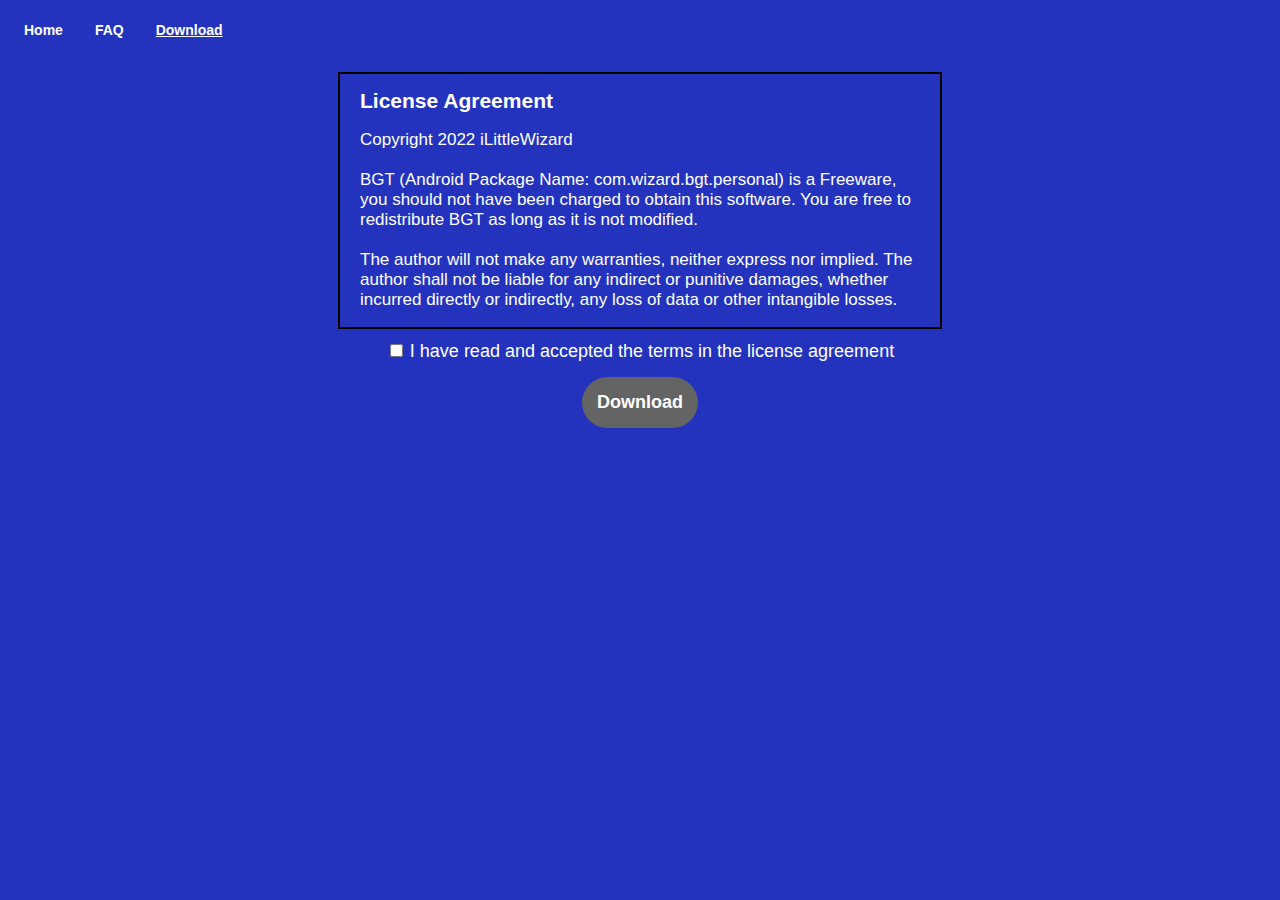
==== bgt/download.html @ 80d3b8e6 "Update download.html" ====
<!DOCTYPE html>
<html>
	<head>
		<link rel="stylesheet" href="style.css">
		<script src="script.js"></script>
	</head>
	<body onload="init()">
		<div class="tab" align="right">
			<button class="tablinks" onclick="visit('home.html')" string-id="home"></button>
			<button class="tablinks" onclick="visit('faq.html')" string-id="faq"></button>
			<button class="tablinks">
			<u string-id="download"></u>
			</button>
		</div>
		<div class="centered license-box" align="right">
			<p class="license-title" string-id="download_license"></p>
			<p class="license-content" string-id="download_license_content"></p>
		</div>
		<div class="centered license-confirm-container">
			<input class="license-confirm-checkbox" type="checkbox" name="license-confirm" onchange="update(this)">
			<label class="license-confirm-text" string-id="download_license_confirm"></label>
		</div>
		<button id="download" class="centered locked-rounded-button" string-id="download"></button>
		<script>
			function update(cb){
				download = document.getElementById("download");
				download.classList = "centered " + 
					(cb.checked ? "rounded-button" : "locked-rounded-button");
				download.onclick = (!cb.checked) ? undefined : () => {
					visit("https://raw.githubusercontent.com/ilittlewizard/bgt/main/personal/BGT_Personal-v2.0.2.apk");
				};
			}

		</script>
	</body>
</html>
---- bgt/style.css ----
.centered{
  display: block;
  margin-left: auto;
  margin-right: auto;
}
.rounded-button {
  background-color: green;
  border: none;
	border-radius: 40px;
  color: white;
	font-weight : bold ;
  font-size: 18px;
  padding: 15px;
  text-align: center;
  transition: 0.3s;
}

.rounded-button:hover{
  background-color: #006000;
	font-size: 19px
}

html {
	background-color: #2333be
}

.tab {
	overflow: hidden;
	background-color: inherit;
	width: max-content;
}

.tab button {
  	background-color: inherit;
  	float: left;
  	border: none;
  	outline: none;
  	cursor: pointer;
  	padding: 14px 16px;
  	transition: 0.3s;
	font-weight : bold ;
 	font-size: 14px;
	color:#FFFFFF;
}

.tab button:hover {
  	background-color: #0f1657;
  	font-size: 15px;
}

.tabcontent {
  	display: none;
  	padding: 6px 12px;
  	border: 1px solid #ccc;
  	border-top: none;
}

.description{
	width: max-content;
	font-family: sans-serif;
	font-size: 22px;
  	color: white;
}

.faq-wrapper{
	width: 754px;
}

.faq-start{
	margin-top: 10px;
	border-bottom:1px solid black;
	width: 754px;
}

.faq-end{
	border-top:1px solid black;
	width: 754px;
}

.faq{
	border:1px solid black;
	border-left: 2px solid black;
	border-right: 2px solid black;
  	display: block;
  	margin-left: auto;
  	margin-right: auto;
	width: 750;
}

.faq-question{
  	margin-left: 20px;
  	margin-right: 20px;
	height: max-content;
	font-family: sans-serif;
	font-size: 22px;
	text-align: left;
  	color: white;
}

.faq-answer{
  	margin-left: 20px;
  	margin-right: 20px;
	height: max-content;
	font-family: sans-serif;
	font-size: 22px;
	text-align: left;
  	color: white;
}

.license-box{
	margin-top: 20px;
	border: 2px solid black;
	width: 600px;
}

.license-title{
  	margin-left: 20px;
	margin-top: 15px;
	margin-bottom: 10px;
	height: max-content;
	font-family: sans-serif;
	font-size: 21px;
	text-align: left;
  	color: white;
	font-weight: bold;
}

.license-content{
 	margin-left: 20px;
  	margin-right: 20px;
	height: max-content;
	font-family: sans-serif;
	font-size: 17px;
	text-align: left;
  	color: white;
	white-space: pre-line;
}

.license-confirm-container{
	margin-top: 10px;
	margin-bottom: 15px;
	width: max-content;
}

.license-confirm-checkbox{
	margin-top: 5px;
	width: max-content;
}

.license-confirm-text{
	width: max-content;
	font-family: sans-serif;
	font-size: 18px;
  	color: white;
}

.locked-rounded-button {
  	background-color:rgb(100, 100, 100);
  	border: none;
	border-radius: 40px;
  	color: white;
	font-weight : bold ;
  	font-size: 18px;
  	padding: 15px;
  	text-align: center;
  	transition: 0.3s;
}

.locked-rounded-button:hover{
  	background-color: rgb(80, 80, 80);
}
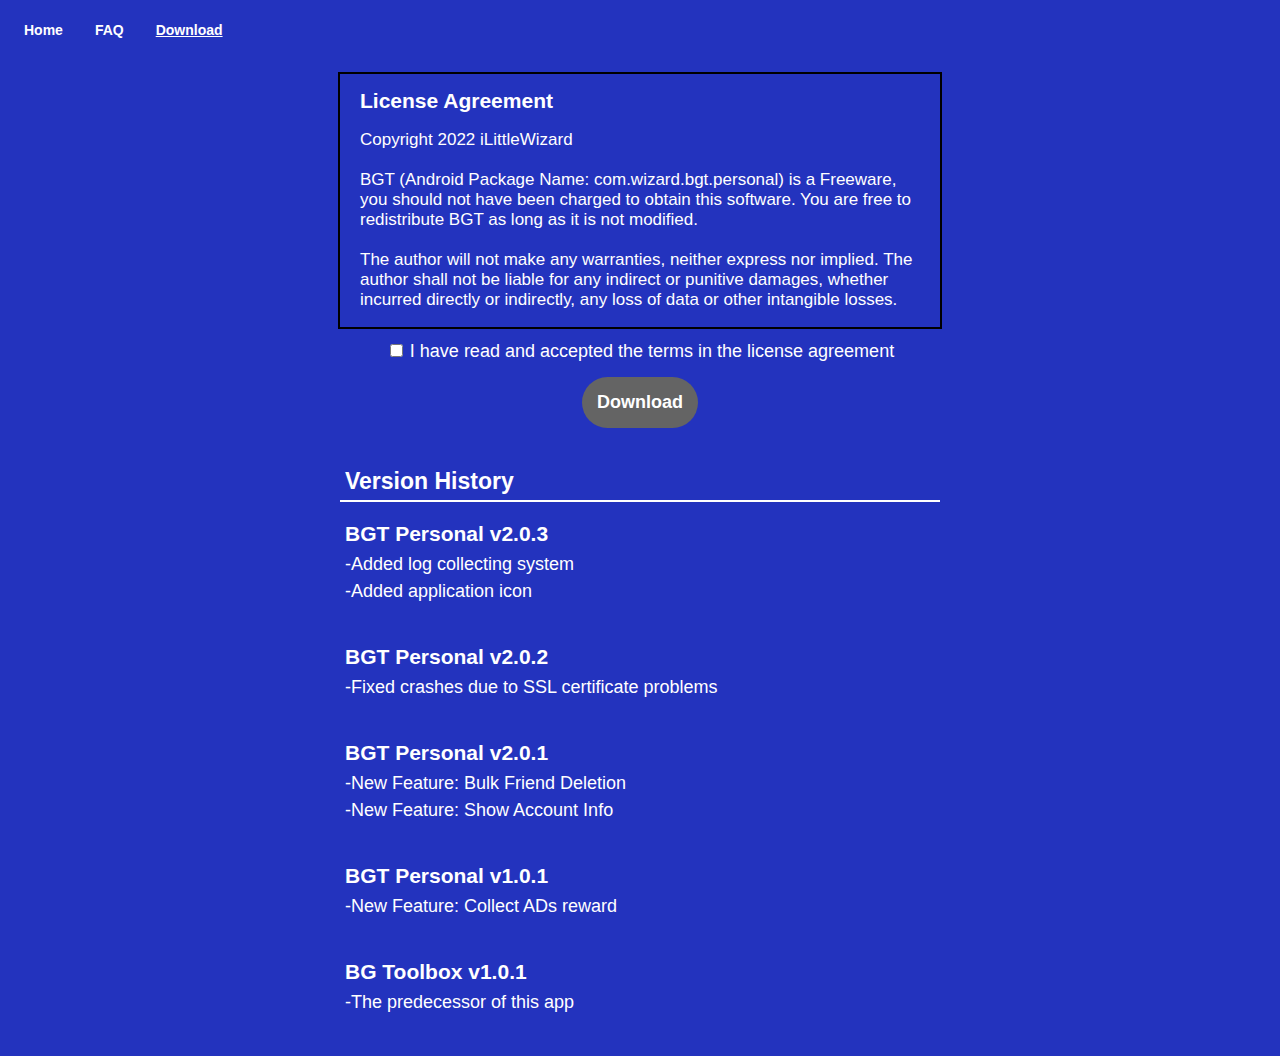
==== commit 756ec440: "-" ====
--- a/bgt/download.html
+++ b/bgt/download.html
@@ -2,6 +2,7 @@
 <html>
 	<head>
 		<link rel="stylesheet" href="style.css">
+		<script src="download.js"></script>
 		<script src="script.js"></script>
 	</head>
 	<body onload="init()">
@@ -21,16 +22,19 @@
 			<label class="license-confirm-text" string-id="download_license_confirm"></label>
 		</div>
 		<button id="download" class="centered locked-rounded-button" string-id="download"></button>
-		<script>
-			function update(cb){
-				download = document.getElementById("download");
-				download.classList = "centered " + 
-					(cb.checked ? "rounded-button" : "locked-rounded-button");
-				download.onclick = (!cb.checked) ? undefined : () => {
-					visit("https://raw.githubusercontent.com/ilittlewizard/bgt/main/personal/BGT_Personal-v2.0.2.apk");
-				};
-			}
-
-		</script>
+		<div class="centered version-history-box">
+			<p class="version-history" string-id="version_history"></p>
+			<div class="version-history-divider"></div>
+			<p class="version-history-title">BGT Personal v2.0.3</p>
+			<p class="version-history-content" string-id="bgt_personal_2.0.3"></p>
+			<p class="version-history-title">BGT Personal v2.0.2</p>
+			<p class="version-history-content" string-id="bgt_personal_2.0.2"></p>
+			<p class="version-history-title">BGT Personal v2.0.1</p>
+			<p class="version-history-content" string-id="bgt_personal_2.0.1"></p>
+			<p class="version-history-title">BGT Personal v1.0.1</p>
+			<p class="version-history-content" string-id="bgt_personal_1.0.1"></p>
+			<p class="version-history-title">BG Toolbox v1.0.1</p>
+			<p class="version-history-content" string-id="bg_toolbox_1.0.1"></p>
+		</div>
 	</body>
 </html>--- a/bgt/style.css
+++ b/bgt/style.css
@@ -1,22 +1,23 @@
-.centered{
-  display: block;
-  margin-left: auto;
-  margin-right: auto;
-}
+.centered {
+	display: block;
+	margin-left: auto;
+	margin-right: auto;
+}
+
 .rounded-button {
-  background-color: green;
-  border: none;
+	background-color: green;
+	border: none;
 	border-radius: 40px;
-  color: white;
-	font-weight : bold ;
-  font-size: 18px;
-  padding: 15px;
-  text-align: center;
-  transition: 0.3s;
-}
-
-.rounded-button:hover{
-  background-color: #006000;
+	color: white;
+	font-weight: bold;
+	font-size: 18px;
+	padding: 15px;
+	text-align: center;
+	transition: 0.3s;
+}
+
+.rounded-button:hover {
+	background-color: #006000;
 	font-size: 19px
 }
 
@@ -31,141 +32,192 @@
 }
 
 .tab button {
-  	background-color: inherit;
-  	float: left;
-  	border: none;
-  	outline: none;
-  	cursor: pointer;
-  	padding: 14px 16px;
-  	transition: 0.3s;
-	font-weight : bold ;
- 	font-size: 14px;
-	color:#FFFFFF;
+	background-color: inherit;
+	float: left;
+	border: none;
+	outline: none;
+	cursor: pointer;
+	padding: 14px 16px;
+	transition: 0.3s;
+	font-weight: bold;
+	font-size: 14px;
+	color: #FFFFFF;
 }
 
 .tab button:hover {
-  	background-color: #0f1657;
-  	font-size: 15px;
+	background-color: #0f1657;
+	font-size: 15px;
 }
 
 .tabcontent {
-  	display: none;
-  	padding: 6px 12px;
-  	border: 1px solid #ccc;
-  	border-top: none;
-}
-
-.description{
+	display: none;
+	padding: 6px 12px;
+	border: 1px solid #ccc;
+	border-top: none;
+}
+
+.description {
 	width: max-content;
 	font-family: sans-serif;
 	font-size: 22px;
-  	color: white;
-}
-
-.faq-wrapper{
+	color: white;
+}
+
+.faq-wrapper {
 	width: 754px;
 }
 
-.faq-start{
+.faq-start {
 	margin-top: 10px;
-	border-bottom:1px solid black;
+	border-bottom: 1px solid black;
 	width: 754px;
 }
 
-.faq-end{
-	border-top:1px solid black;
+.faq-end {
+	border-top: 1px solid black;
 	width: 754px;
 }
 
-.faq{
-	border:1px solid black;
+.faq {
+	border: 1px solid black;
 	border-left: 2px solid black;
 	border-right: 2px solid black;
-  	display: block;
-  	margin-left: auto;
-  	margin-right: auto;
+	display: block;
+	margin-left: auto;
+	margin-right: auto;
 	width: 750;
 }
 
-.faq-question{
-  	margin-left: 20px;
-  	margin-right: 20px;
+.faq-question {
+	margin-left: 20px;
+	margin-right: 20px;
 	height: max-content;
 	font-family: sans-serif;
 	font-size: 22px;
 	text-align: left;
-  	color: white;
-}
-
-.faq-answer{
-  	margin-left: 20px;
-  	margin-right: 20px;
+	color: white;
+}
+
+.faq-answer {
+	margin-left: 20px;
+	margin-right: 20px;
 	height: max-content;
 	font-family: sans-serif;
 	font-size: 22px;
 	text-align: left;
-  	color: white;
-}
-
-.license-box{
+	color: white;
+}
+
+.license-box {
 	margin-top: 20px;
 	border: 2px solid black;
 	width: 600px;
 }
 
-.license-title{
-  	margin-left: 20px;
+.license-title {
+	margin-left: 20px;
 	margin-top: 15px;
 	margin-bottom: 10px;
 	height: max-content;
 	font-family: sans-serif;
 	font-size: 21px;
 	text-align: left;
-  	color: white;
-	font-weight: bold;
-}
-
-.license-content{
- 	margin-left: 20px;
-  	margin-right: 20px;
+	color: white;
+	font-weight: bold;
+}
+
+.license-content {
+	margin-left: 20px;
+	margin-right: 20px;
 	height: max-content;
 	font-family: sans-serif;
 	font-size: 17px;
 	text-align: left;
-  	color: white;
+	color: white;
 	white-space: pre-line;
 }
 
-.license-confirm-container{
+.license-confirm-container {
 	margin-top: 10px;
 	margin-bottom: 15px;
 	width: max-content;
 }
 
-.license-confirm-checkbox{
+.license-confirm-checkbox {
 	margin-top: 5px;
 	width: max-content;
 }
 
-.license-confirm-text{
-	width: max-content;
-	font-family: sans-serif;
-	font-size: 18px;
-  	color: white;
+.license-confirm-text {
+	width: max-content;
+	font-family: sans-serif;
+	font-size: 18px;
+	color: white;
 }
 
 .locked-rounded-button {
-  	background-color:rgb(100, 100, 100);
-  	border: none;
+	background-color: rgb(100, 100, 100);
+	border: none;
 	border-radius: 40px;
-  	color: white;
-	font-weight : bold ;
-  	font-size: 18px;
-  	padding: 15px;
-  	text-align: center;
-  	transition: 0.3s;
-}
-
-.locked-rounded-button:hover{
-  	background-color: rgb(80, 80, 80);
+	color: white;
+	font-weight: bold;
+	font-size: 18px;
+	padding: 15px;
+	text-align: center;
+	transition: 0.3s;
+}
+
+.locked-rounded-button:hover {
+	background-color: rgb(80, 80, 80);
+}
+
+.version-history-box {
+	margin-top: 40px;
+	width: 600px;
+}
+
+.version-history {
+	margin-left: 5px;
+	margin-right: 5px;
+	margin-bottom: 5px;
+	height: max-content;
+	font-family: sans-serif;
+	font-size: 23px;
+	text-align: left;
+	color: white;
+	font-weight: bold;
+}
+
+.version-history-divider {
+	margin-bottom: 10px;
+	height: max-content;
+	width: inherit;
+	border-top: 2px solid white;
+}
+
+.version-history-title {
+	margin-left: 5px;
+	margin-right: 5px;
+	margin-top: 20px;
+	margin-bottom: 0px;
+	height: max-content;
+	font-family: sans-serif;
+	font-size: 21px;
+	text-align: left;
+	color: white;
+	font-weight: bold;
+}
+
+.version-history-content {
+	margin-left: 5px;
+	margin-right: 5px;
+	margin-top: 5px;
+	margin-bottom: 40px;
+	height: max-content;
+	line-height: 150%;
+	font-family: sans-serif;
+	font-size: 18px;
+	text-align: left;
+	color: white;
+	white-space: pre-wrap;
 }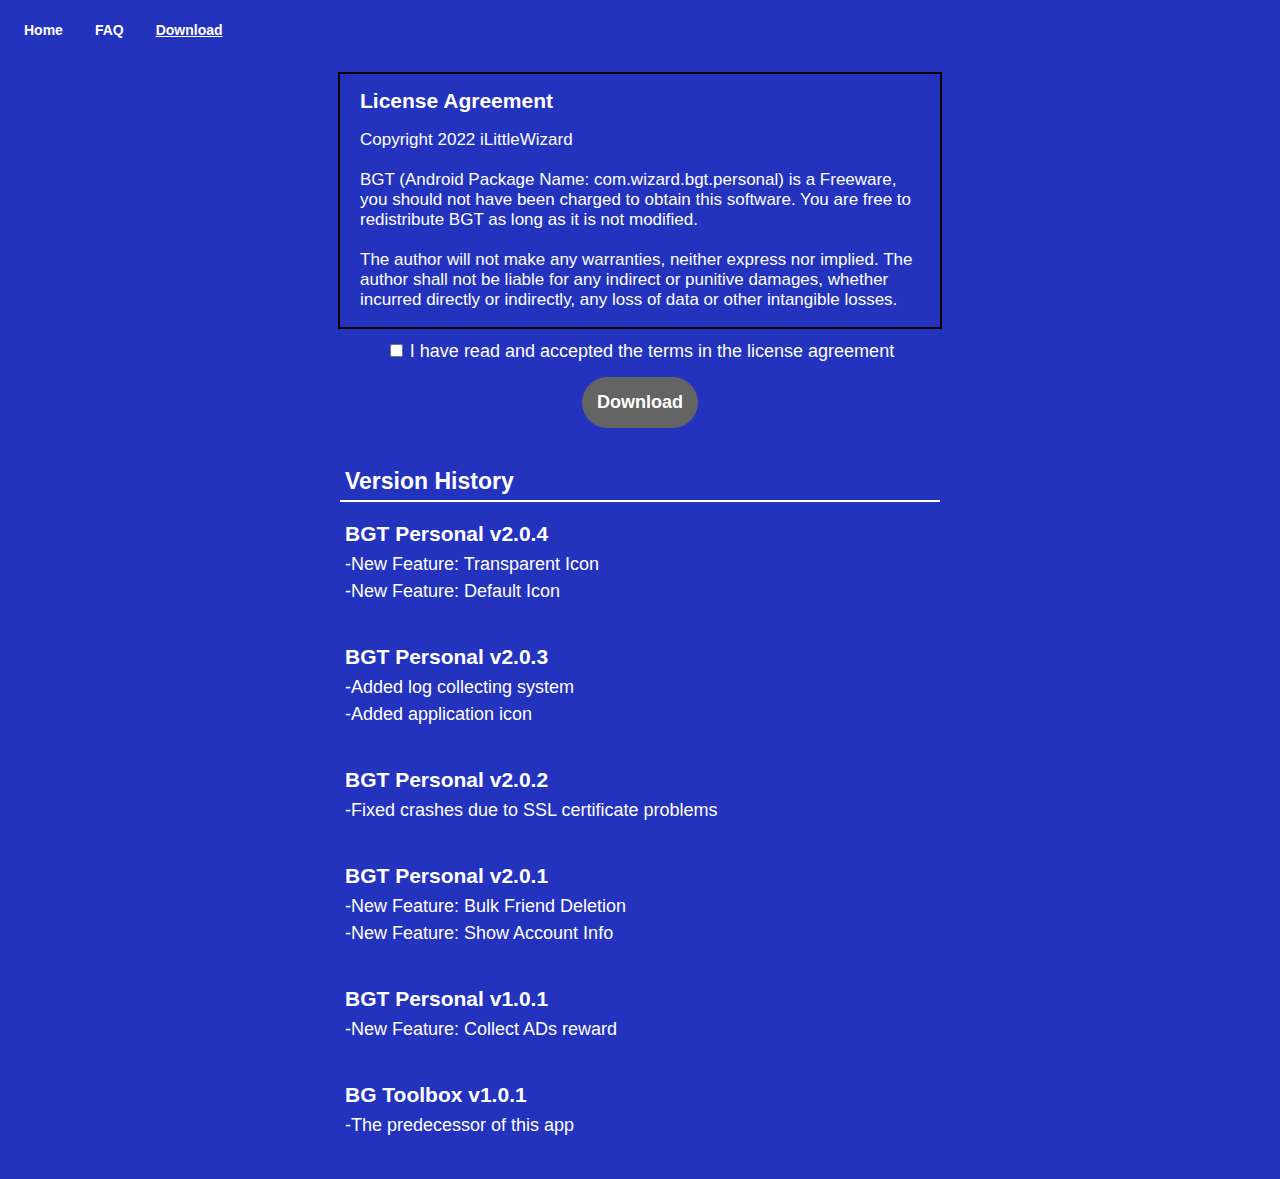
==== commit 107f929b: "-" ====
--- a/bgt/download.html
+++ b/bgt/download.html
@@ -1,6 +1,6 @@
-<!DOCTYPE html>
 <html>
 	<head>
+		<meta http-equiv="Content-Type" content="text/html; charset=UTF-8">
 		<link rel="stylesheet" href="style.css">
 		<script src="download.js"></script>
 		<script src="script.js"></script>
@@ -25,6 +25,8 @@
 		<div class="centered version-history-box">
 			<p class="version-history" string-id="version_history"></p>
 			<div class="version-history-divider"></div>
+			<p class="version-history-title">BGT Personal v2.0.4</p>
+			<p class="version-history-content" string-id="bgt_personal_2.0.4"></p>
 			<p class="version-history-title">BGT Personal v2.0.3</p>
 			<p class="version-history-content" string-id="bgt_personal_2.0.3"></p>
 			<p class="version-history-title">BGT Personal v2.0.2</p>
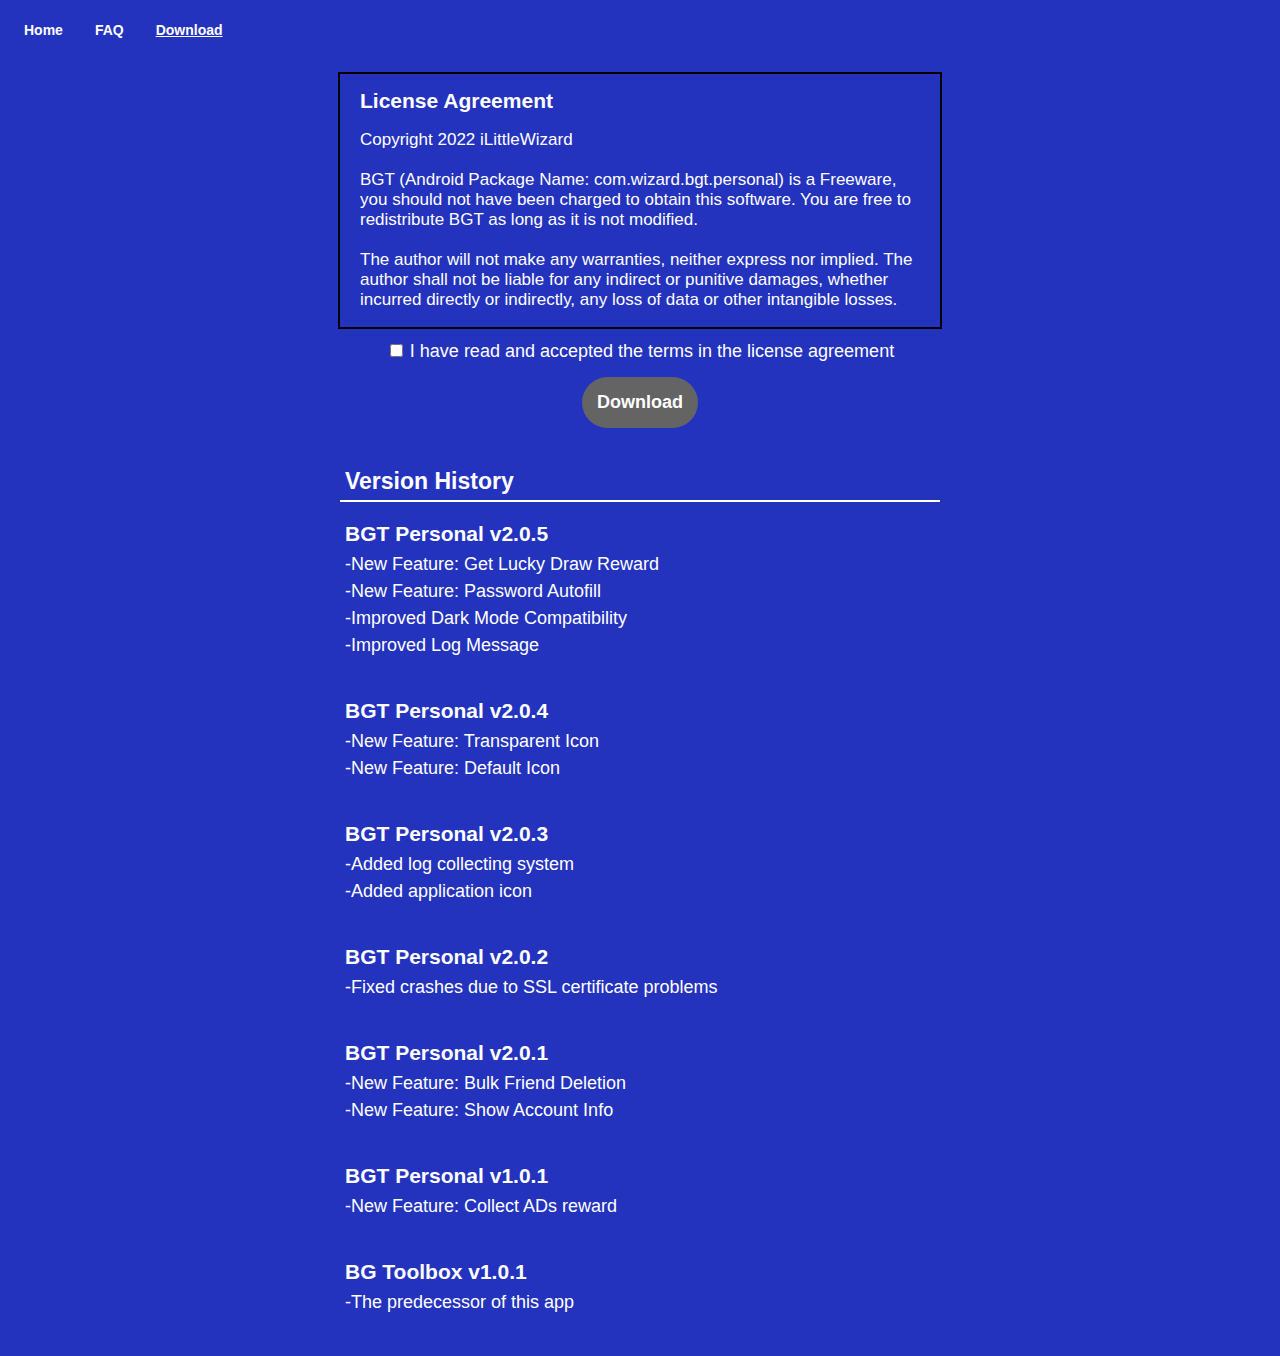
==== commit 3019f2fb: "-" ====
--- a/bgt/download.html
+++ b/bgt/download.html
@@ -25,6 +25,8 @@
 		<div class="centered version-history-box">
 			<p class="version-history" string-id="version_history"></p>
 			<div class="version-history-divider"></div>
+			<p class="version-history-title">BGT Personal v2.0.5</p>
+			<p class="version-history-content" string-id="bgt_personal_2.0.5"></p>
 			<p class="version-history-title">BGT Personal v2.0.4</p>
 			<p class="version-history-content" string-id="bgt_personal_2.0.4"></p>
 			<p class="version-history-title">BGT Personal v2.0.3</p>
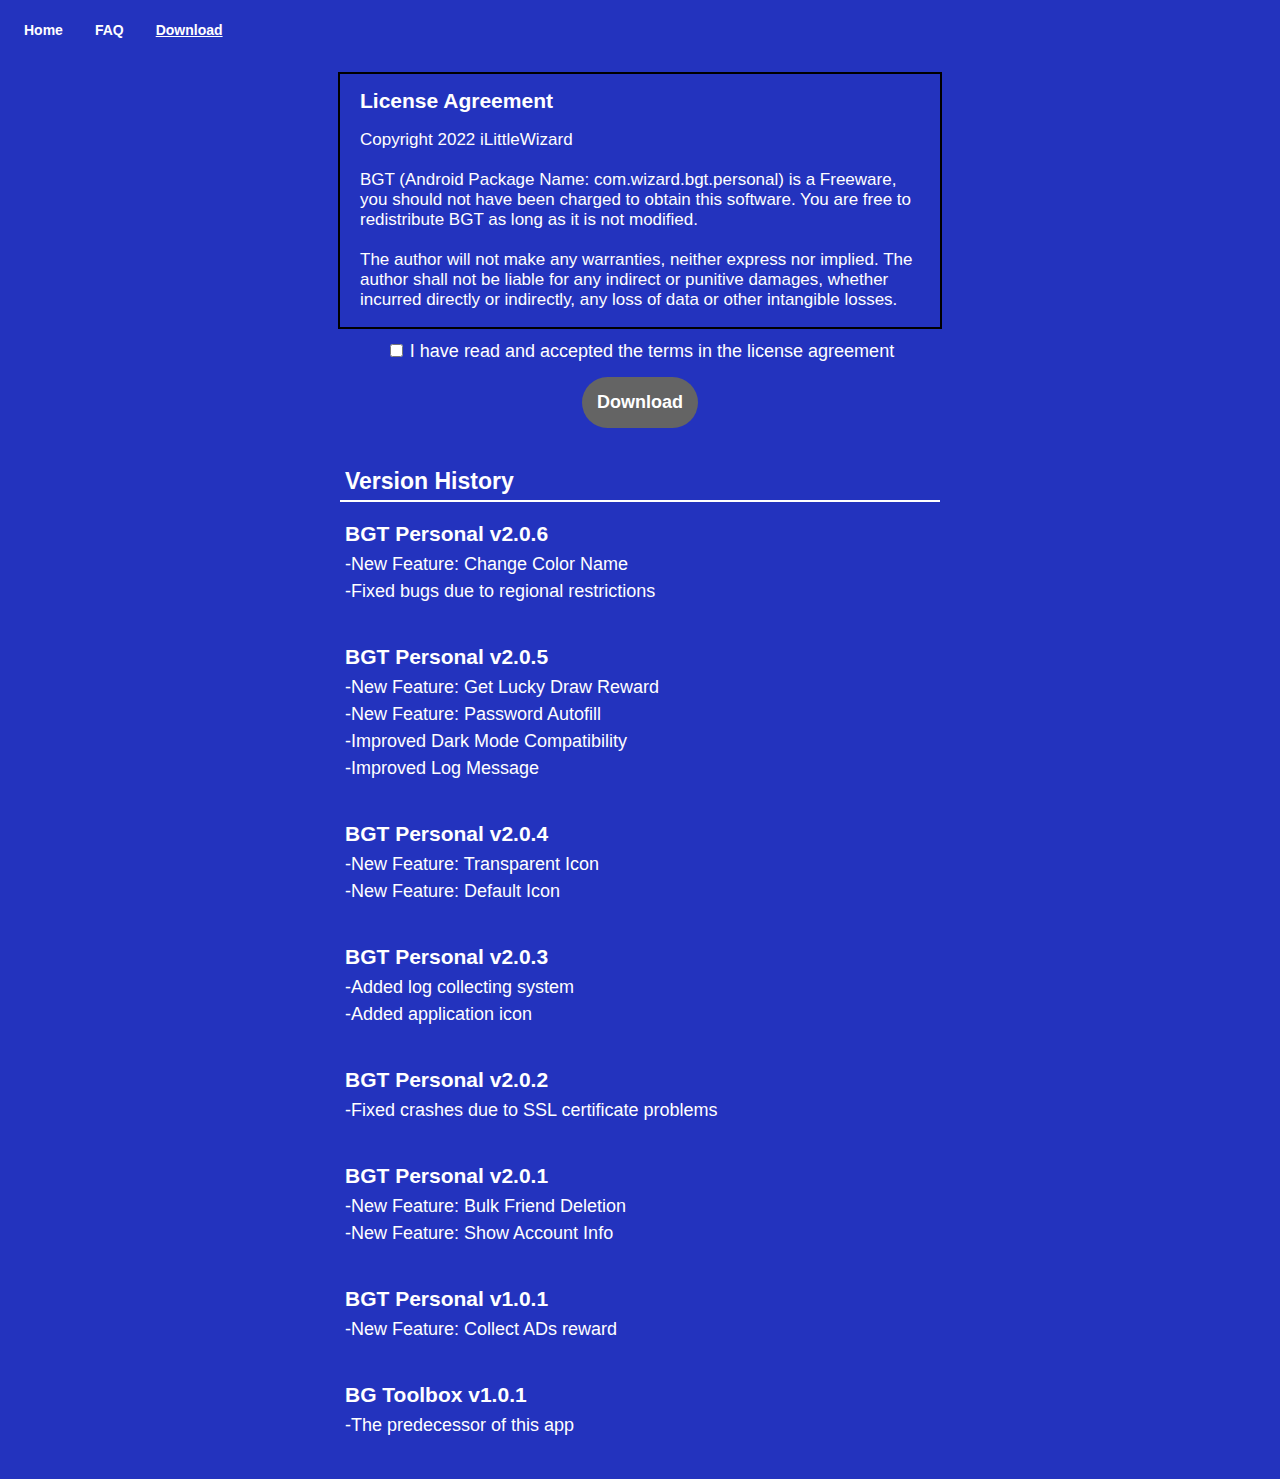
==== commit 949b9199: "-" ====
--- a/bgt/download.html
+++ b/bgt/download.html
@@ -25,6 +25,8 @@
 		<div class="centered version-history-box">
 			<p class="version-history" string-id="version_history"></p>
 			<div class="version-history-divider"></div>
+			<p class="version-history-title">BGT Personal v2.0.6</p>
+			<p class="version-history-content" string-id="bgt_personal_2.0.6"></p>
 			<p class="version-history-title">BGT Personal v2.0.5</p>
 			<p class="version-history-content" string-id="bgt_personal_2.0.5"></p>
 			<p class="version-history-title">BGT Personal v2.0.4</p>
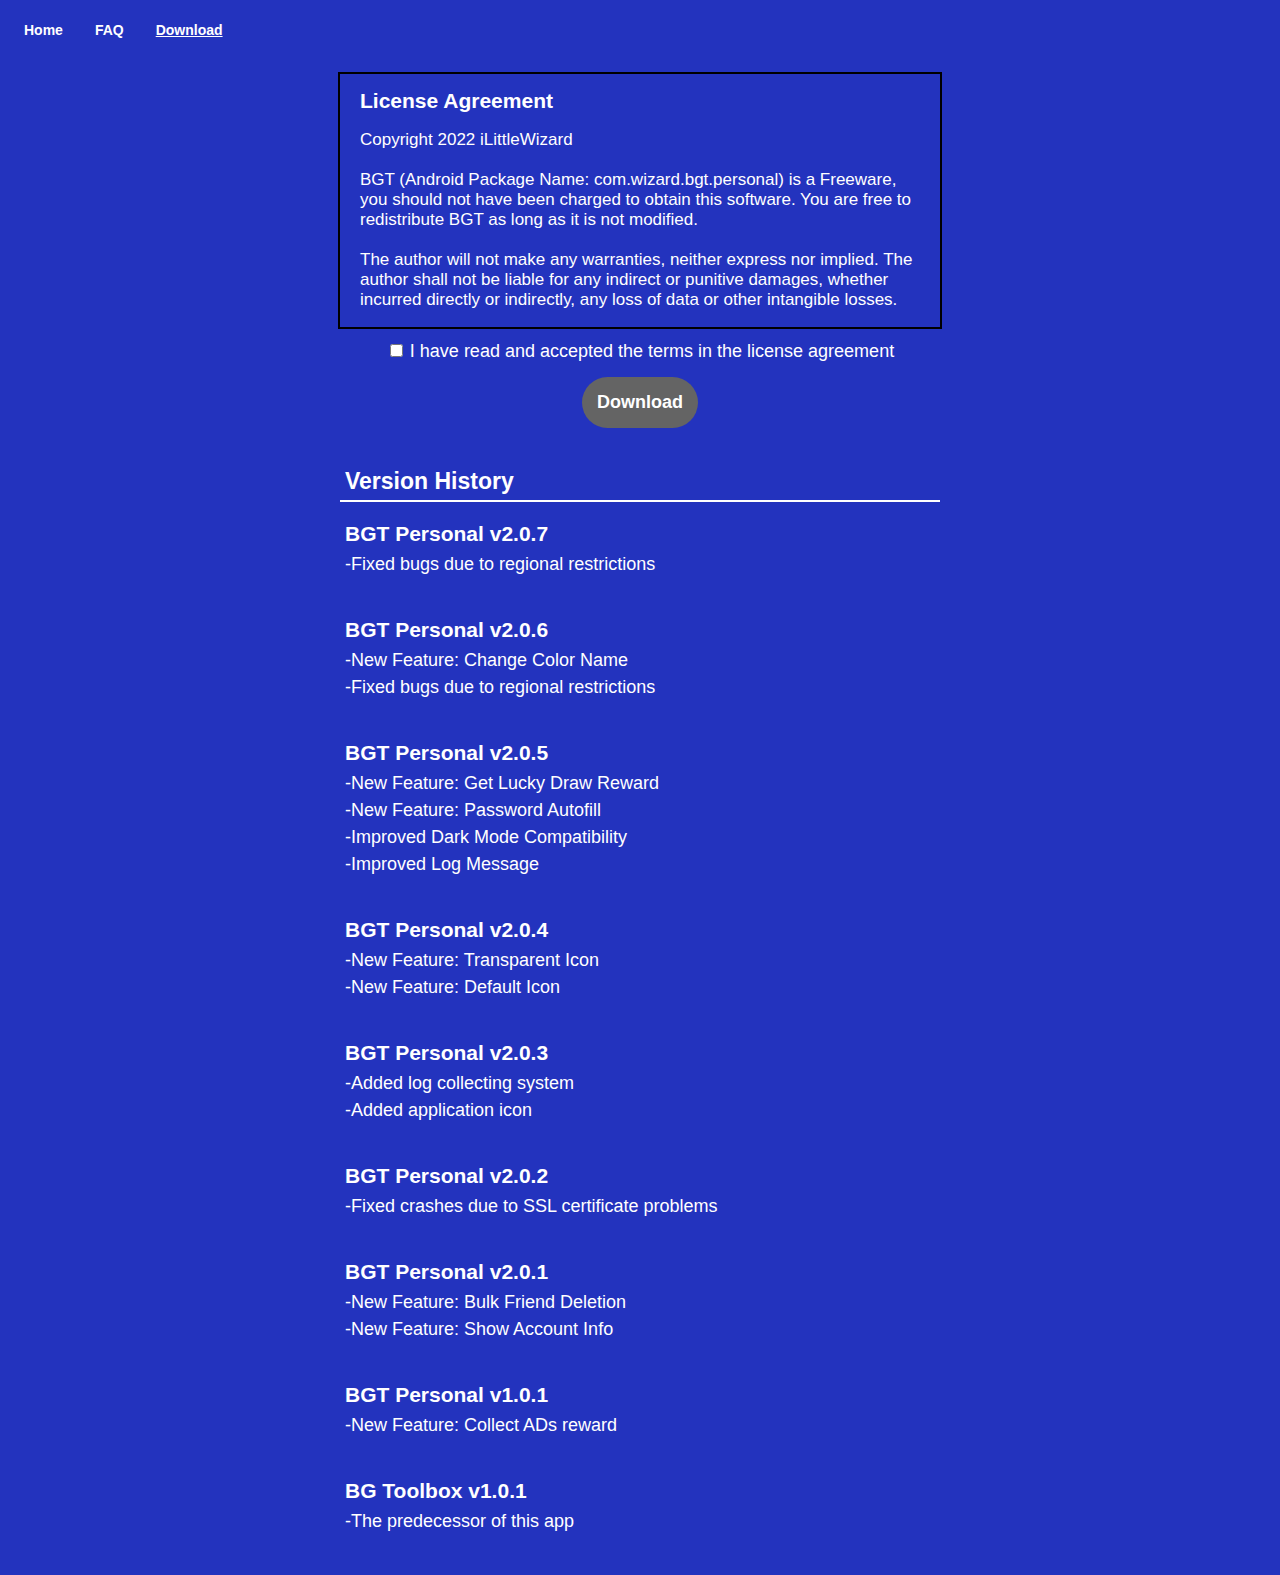
==== commit b110f2c3: "-" ====
--- a/bgt/download.html
+++ b/bgt/download.html
@@ -25,6 +25,8 @@
 		<div class="centered version-history-box">
 			<p class="version-history" string-id="version_history"></p>
 			<div class="version-history-divider"></div>
+			<p class="version-history-title">BGT Personal v2.0.7</p>
+			<p class="version-history-content" string-id="bgt_personal_2.0.7"></p>
 			<p class="version-history-title">BGT Personal v2.0.6</p>
 			<p class="version-history-content" string-id="bgt_personal_2.0.6"></p>
 			<p class="version-history-title">BGT Personal v2.0.5</p>
